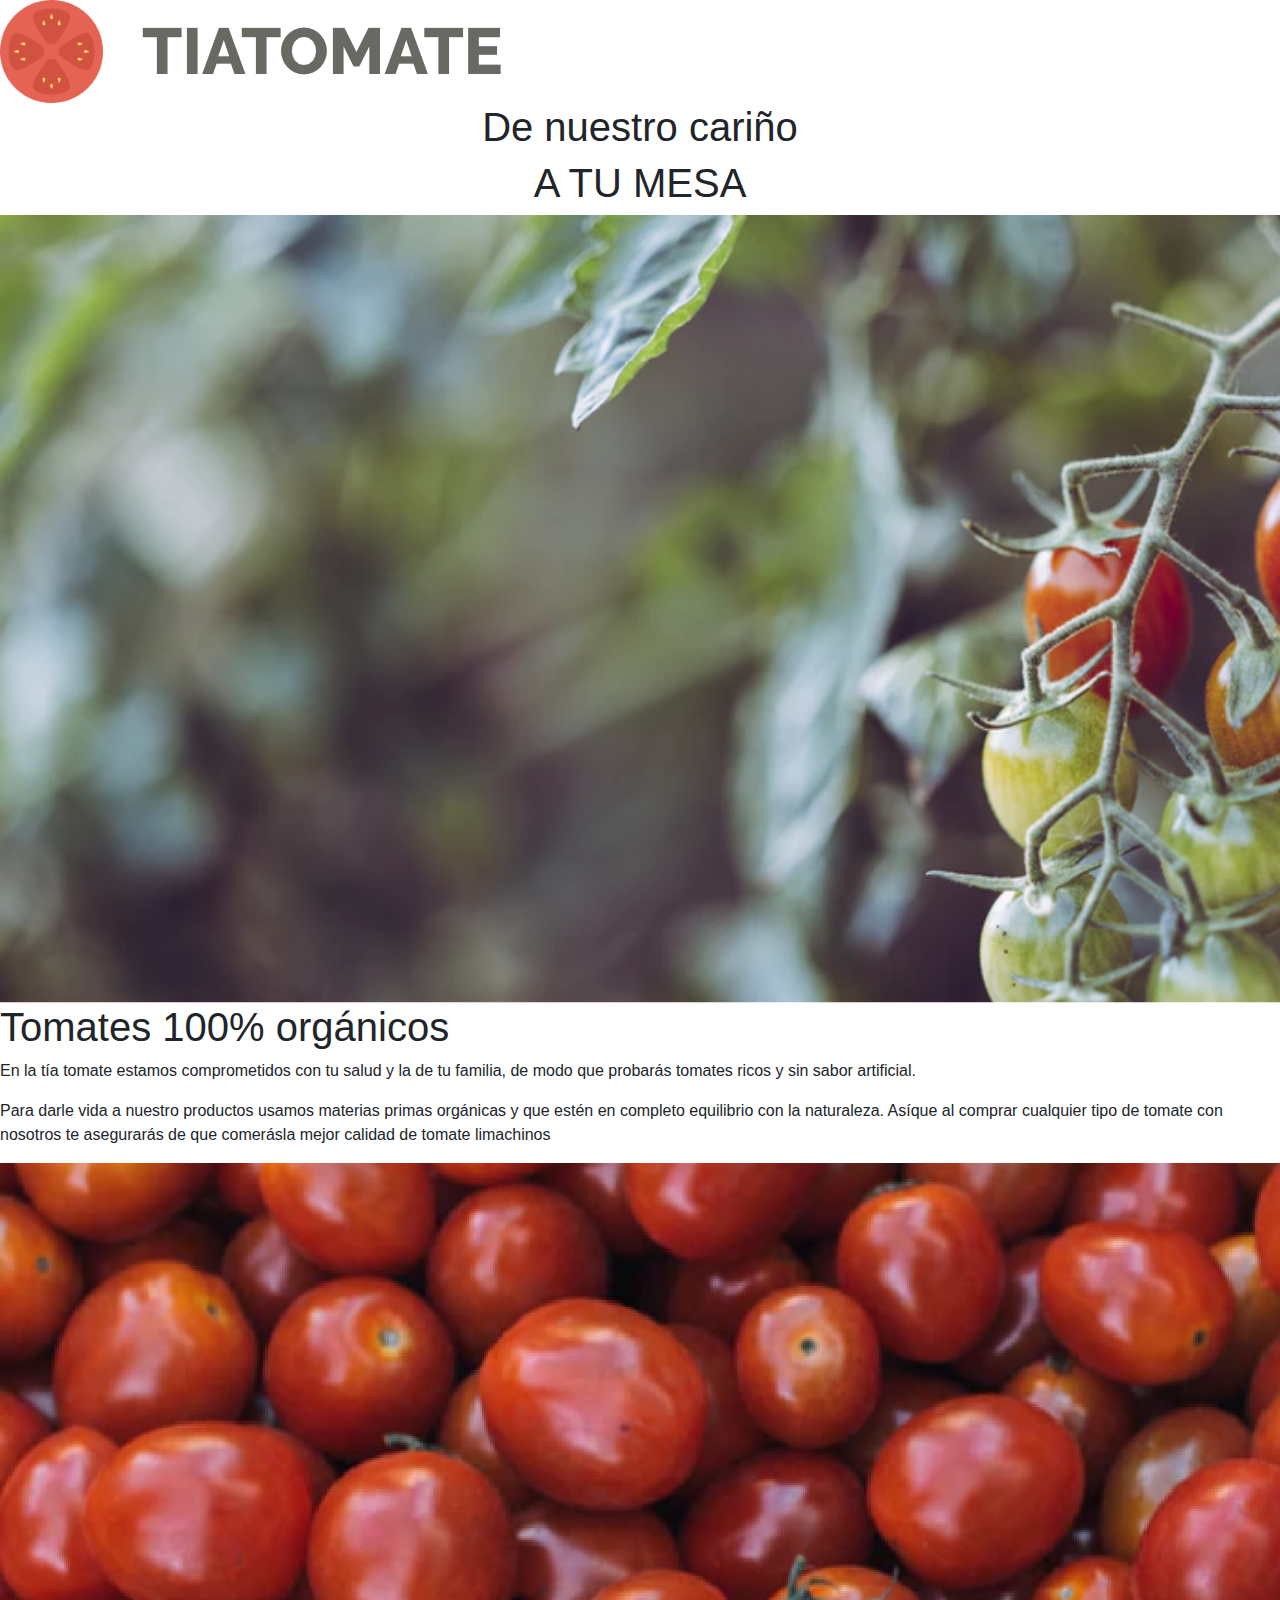
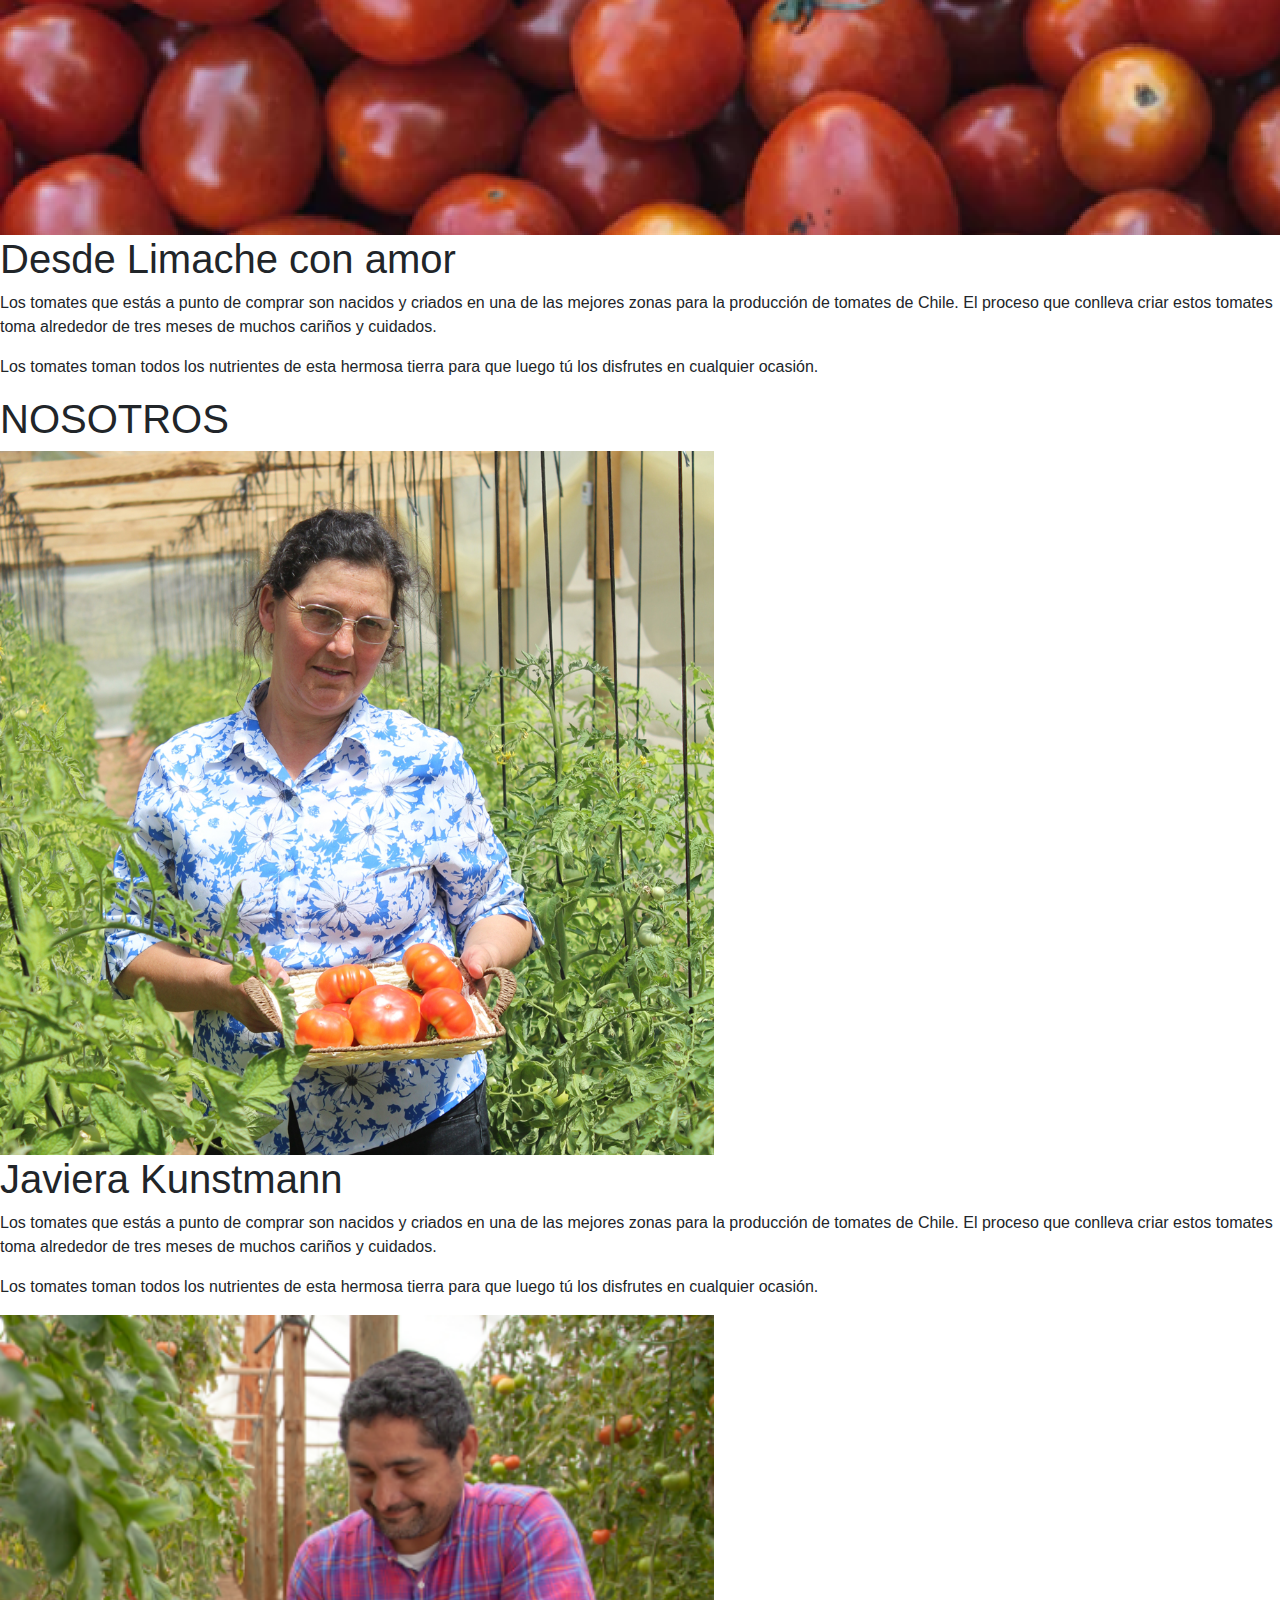
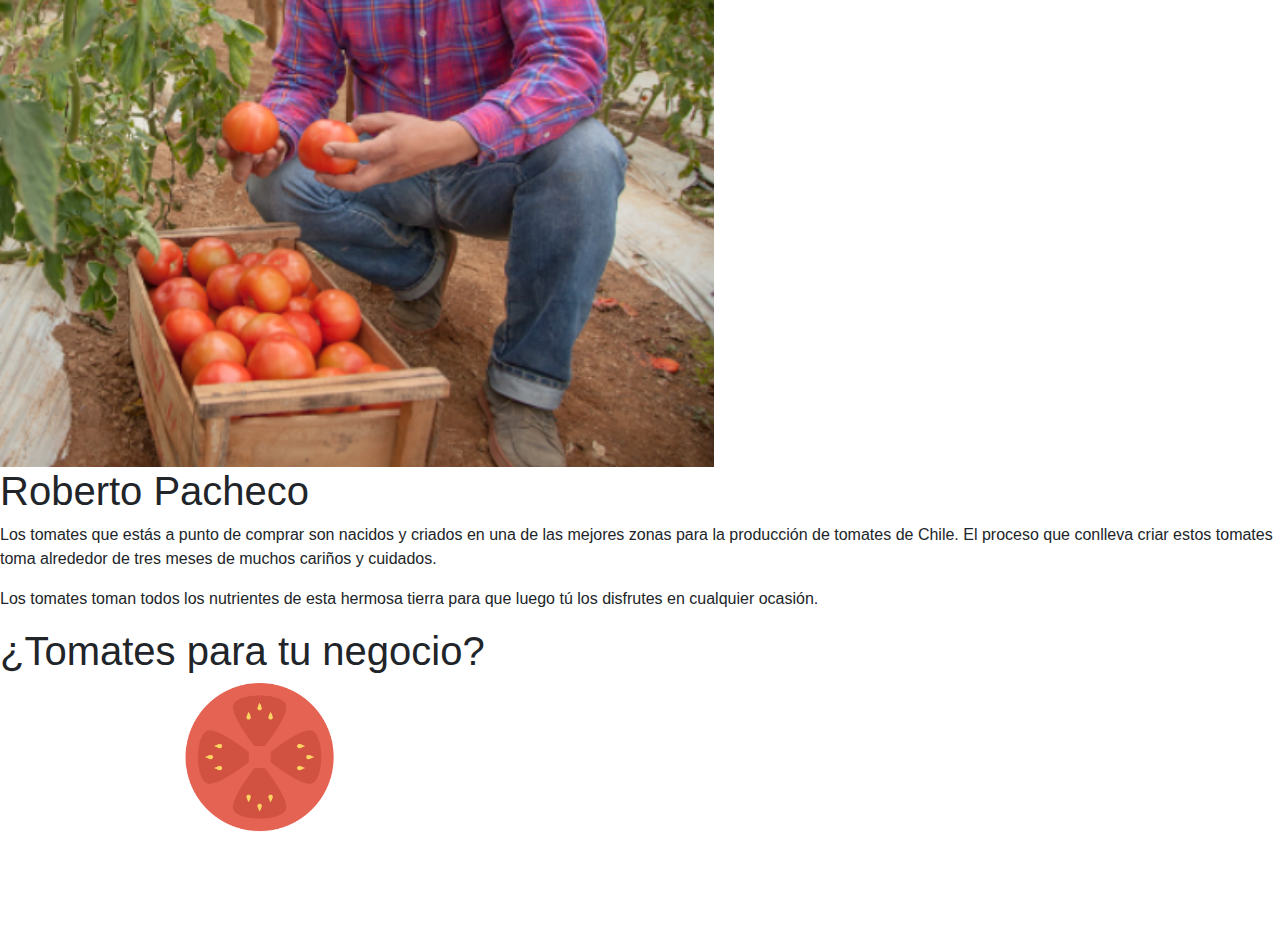
==== index-new.html @ 32938529 "modificación texto" ====
<!DOCTYPE html>
<html lang="es" dir="ltr">
  <head>
    <meta charset="utf-8">
    <title>Tía Tomate</title>
    <meta name="viewport" content="width=device-width, inicial-scale=1.0">
    <!-- CSS de  bootstrap 4.3.1-->
    <link rel="stylesheet" href="https://stackpath.bootstrapcdn.com/bootstrap/4.3.1/css/bootstrap.min.css" integrity="sha384-ggOyR0iXCbMQv3Xipma34MD+dH/1fQ784/j6cY/iJTQUOhcWr7x9JvoRxT2MZw1T" crossorigin="anonymous">
    <!-- Google Fonts -->
    <link href="<link href="https://fonts.googleapis.com/css?family=Raleway:200,400,700&display=swap" rel="stylesheet">
  </head>

  <body>

<header>
  <img class="logo_header" src="assets/img/logo_header.png">
</header>

<section class="first_text">

  <h1 class="text_1 text-center">De nuestro cariño</h1>
  <h1 class="text_2 text-center">A TU MESA</h1>

</section>

<section class="second_section">

    <img class="plant_img" src="assets/img/about-1.png">

      <h1 class="organic-text">Tomates 100% orgánicos</h1>

      <div class="description_p1">
          <p>En la tía tomate estamos comprometidos con tu salud y la de tu familia, de modo que probarás tomates ricos y sin sabor artificial.</p>
          <p>Para darle vida a nuestro productos usamos materias primas orgánicas y que estén en completo equilibrio con la naturaleza. Asíque al comprar cualquier tipo de tomate con nosotros te asegurarás de que comerásla mejor calidad de tomate limachinos</p>
     </div>

</section>

<section class="third_section">

      <img class="tomatoes_img"src="assets/img/about-2.png">

      <h1 class="cherry-text">Desde Limache con amor</h1>

      <div class="description_p2">
          <p>Los tomates que estás a punto de comprar son nacidos y criados en una de las mejores zonas para la producción de tomates de Chile. El proceso que conlleva criar estos tomates toma alrededor de tres meses de muchos cariños y cuidados.</p>
          <p>Los tomates toman todos los nutrientes de esta hermosa tierra para que luego tú los disfrutes en cualquier ocasión.</p>
      </div>

</section>

<div class="orange-div1">
  <h1 class="about_us">NOSOTROS</h1>

</div>

<section class="fifth_section">

      <img class="woman_img"src="assets/img/about-3.png">

      <h1 class="woman-text">Javiera Kunstmann</h1>

      <div class="description_p3">
          <p>Los tomates que estás a punto de comprar son nacidos y criados en una de las mejores zonas para la producción de tomates de Chile. El proceso que conlleva criar estos tomates toma alrededor de tres meses de muchos cariños y cuidados.</p>
          <p>Los tomates toman todos los nutrientes de esta hermosa tierra para que luego tú los disfrutes en cualquier ocasión.</p>
      </div>

      <img class="man_img"src="assets/img/about-4.png">

      <h1 class="man-text">Roberto Pacheco</h1>

      <div class="description_p3">
          <p>Los tomates que estás a punto de comprar son nacidos y criados en una de las mejores zonas para la producción de tomates de Chile. El proceso que conlleva criar estos tomates toma alrededor de tres meses de muchos cariños y cuidados.</p>
          <p>Los tomates toman todos los nutrientes de esta hermosa tierra para que luego tú los disfrutes en cualquier ocasión.</p>
      </div>

</section>
      <div class="orange-div2">
        <h1 class="business_tomate">¿Tomates para tu negocio?</h1>
      </div>

<footer class="footer_log">
      <img class="logo_footer" src="assets/img/logo_footer.png">
</footer>

  </body>

</html>
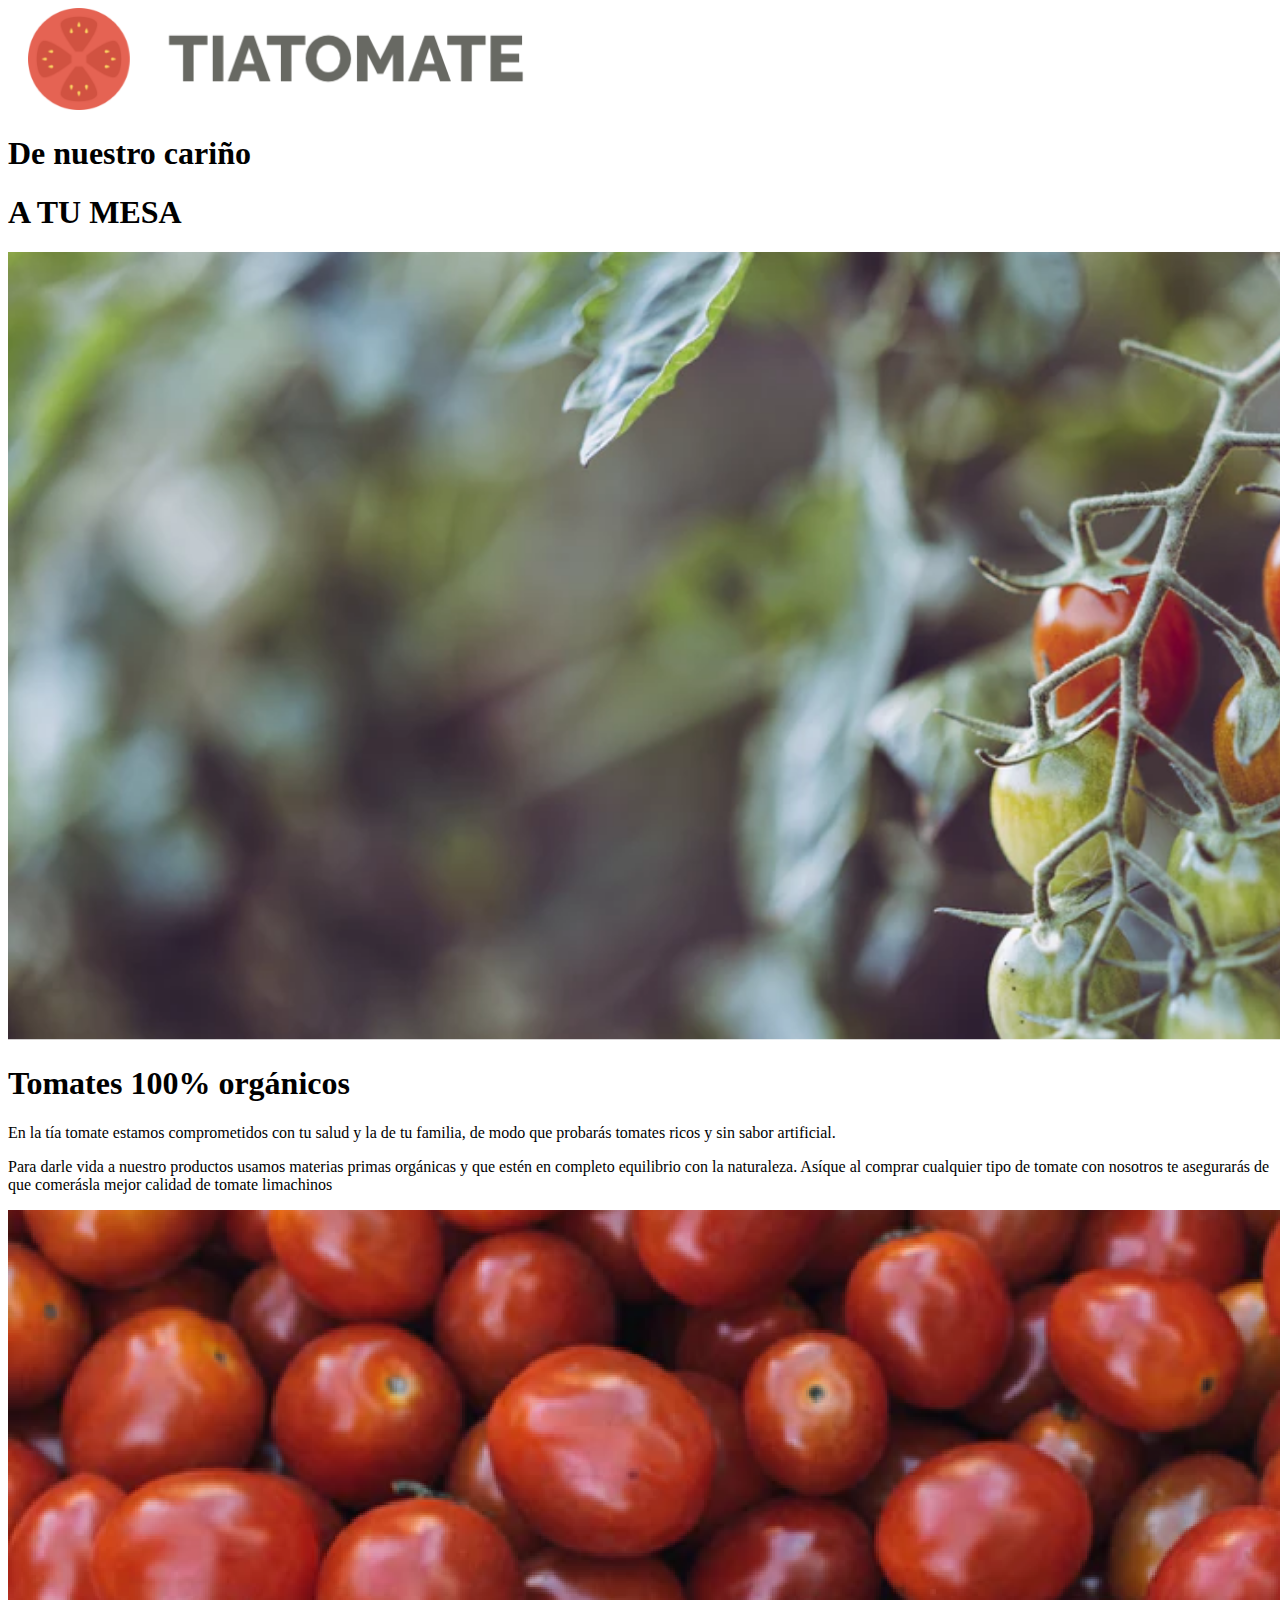
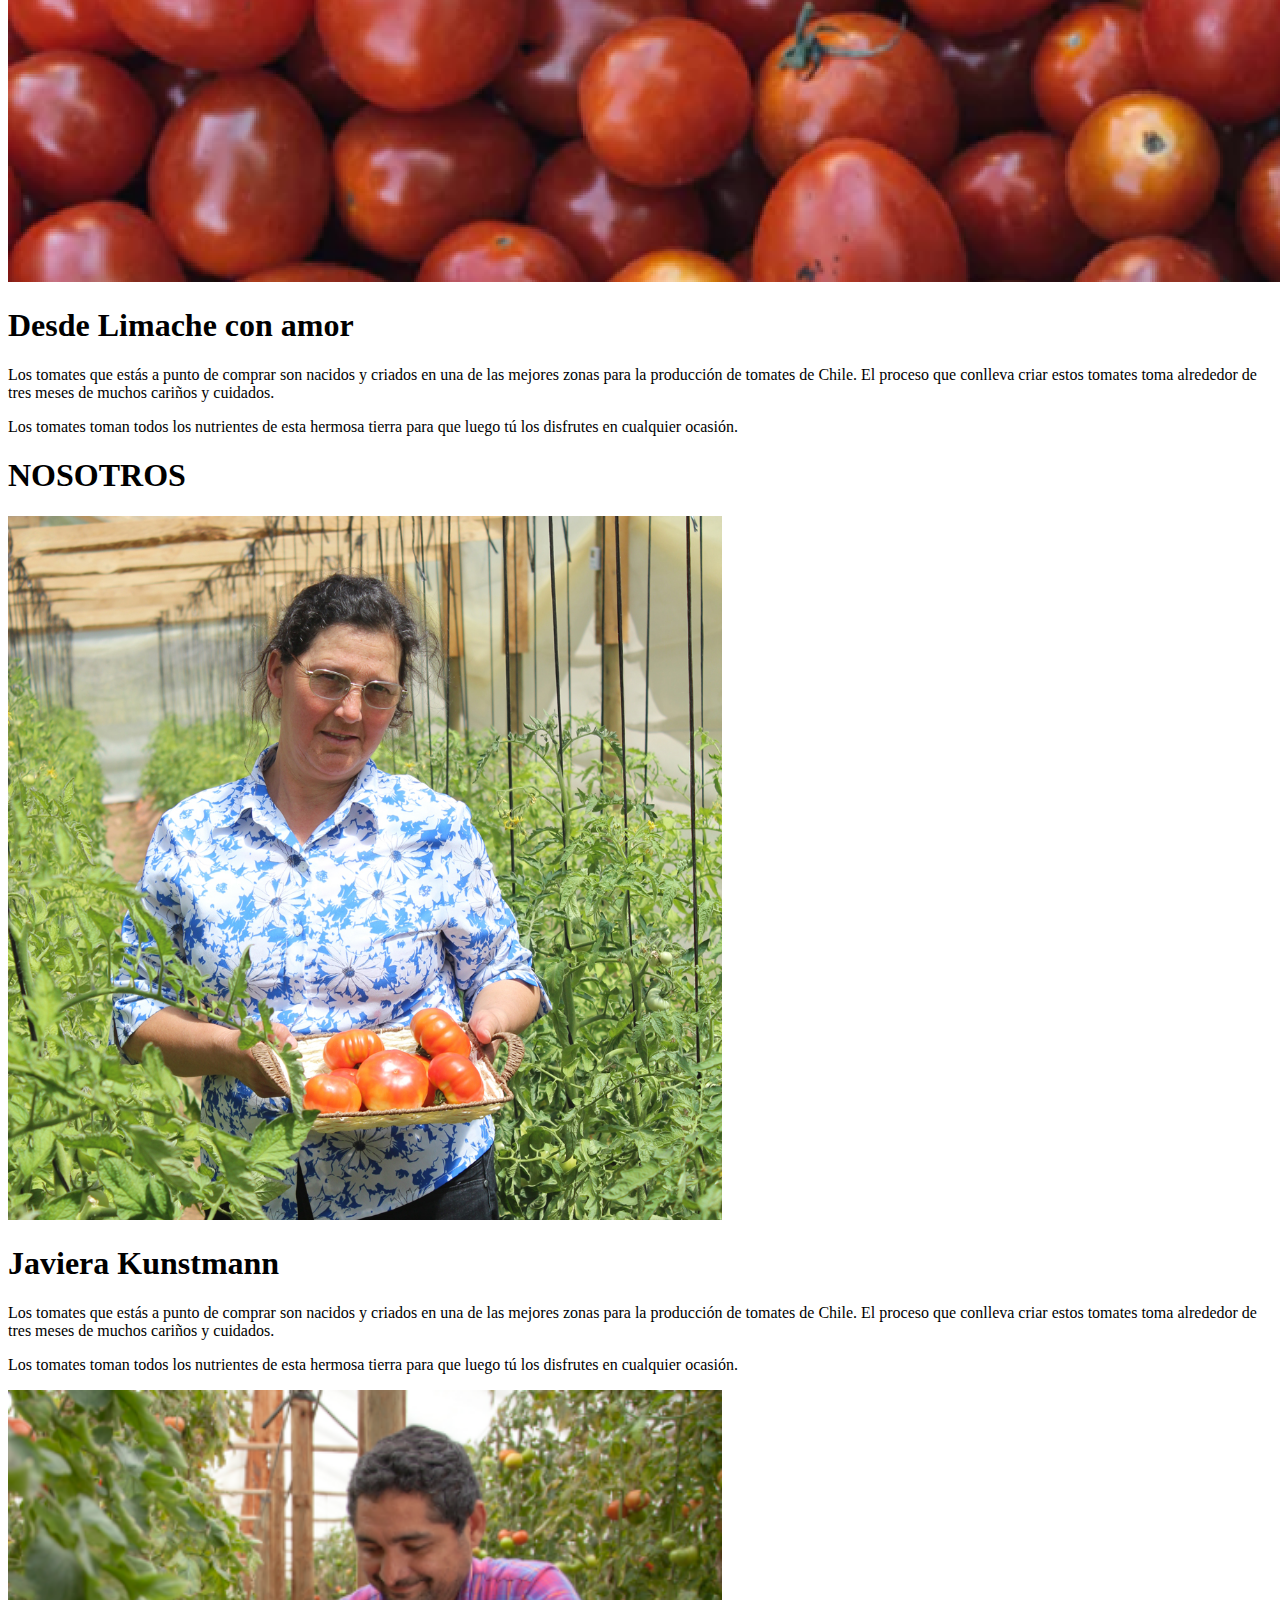
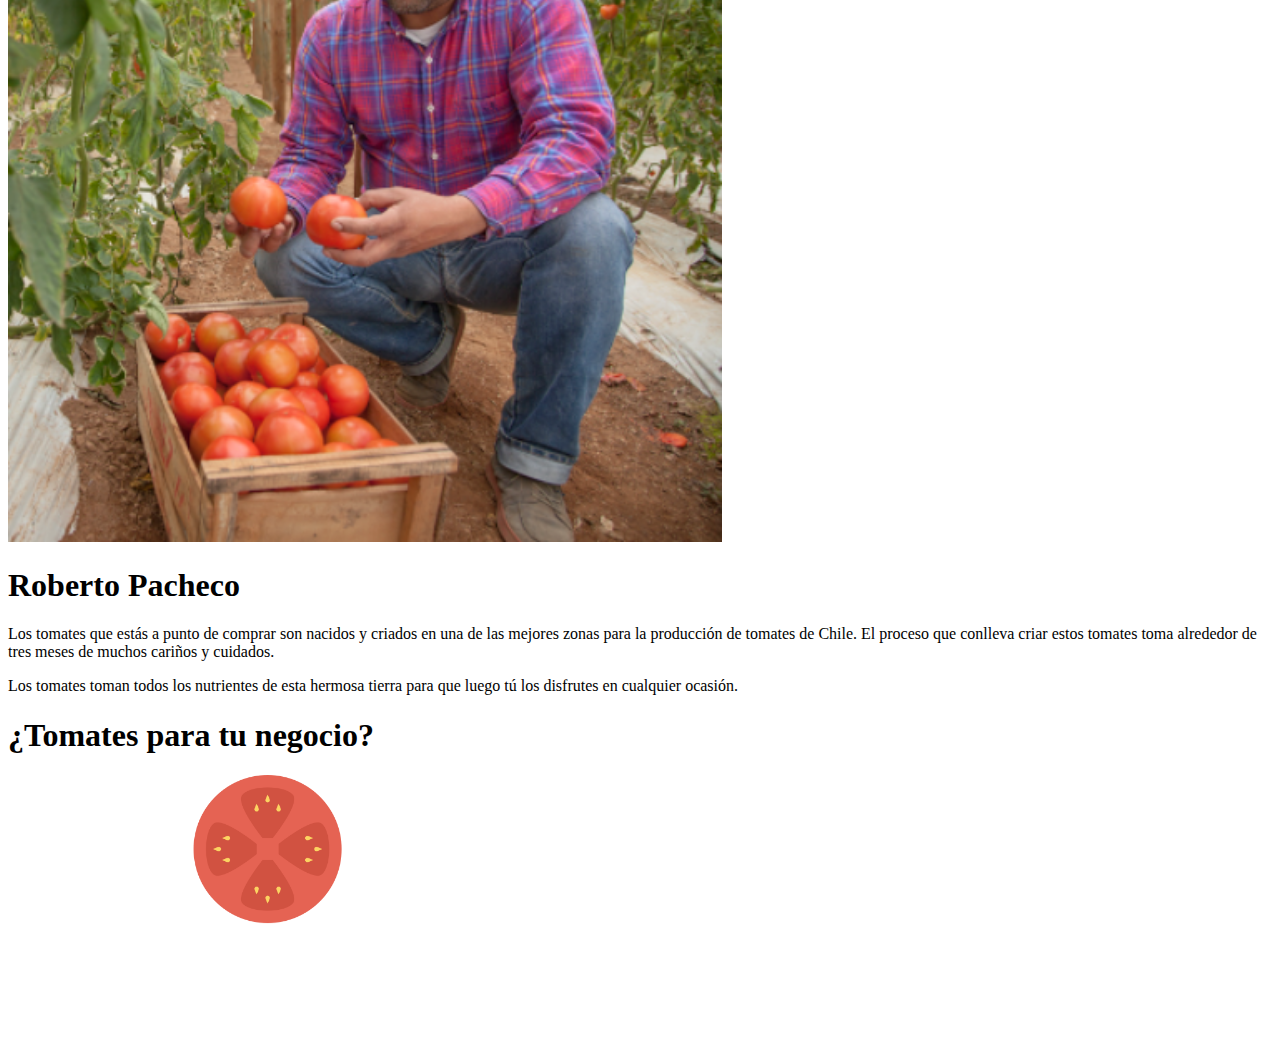
==== commit 4b78250d: "actualización" ====
--- a/index-new.html
+++ b/index-new.html
@@ -1,13 +1,15 @@
 <!DOCTYPE html>
+
 <html lang="es" dir="ltr">
   <head>
     <meta charset="utf-8">
     <title>Tía Tomate</title>
     <meta name="viewport" content="width=device-width, inicial-scale=1.0">
-    <!-- CSS de  bootstrap 4.3.1-->
-    <link rel="stylesheet" href="https://stackpath.bootstrapcdn.com/bootstrap/4.3.1/css/bootstrap.min.css" integrity="sha384-ggOyR0iXCbMQv3Xipma34MD+dH/1fQ784/j6cY/iJTQUOhcWr7x9JvoRxT2MZw1T" crossorigin="anonymous">
     <!-- Google Fonts -->
-    <link href="<link href="https://fonts.googleapis.com/css?family=Raleway:200,400,700&display=swap" rel="stylesheet">
+    <link href="https://fonts.googleapis.com/css?family=Raleway:200,400,700&display=swap" rel="stylesheet">
+    <!--Mi estilo-->
+    <link rel="stylesheet" href="assets/css/style.css">
+
   </head>
 
   <body>
--- a/assets/css/style.css
+++ b/assets/css/style.css
@@ -0,0 +1,11 @@
+/*Componentes del sitio*/
+header {
+  padding-left: 20px;
+  text-align: left;
+}
+
+.logo_header {
+  width: 40%;
+}
+
+/*# sourceMappingURL=style.css.map */
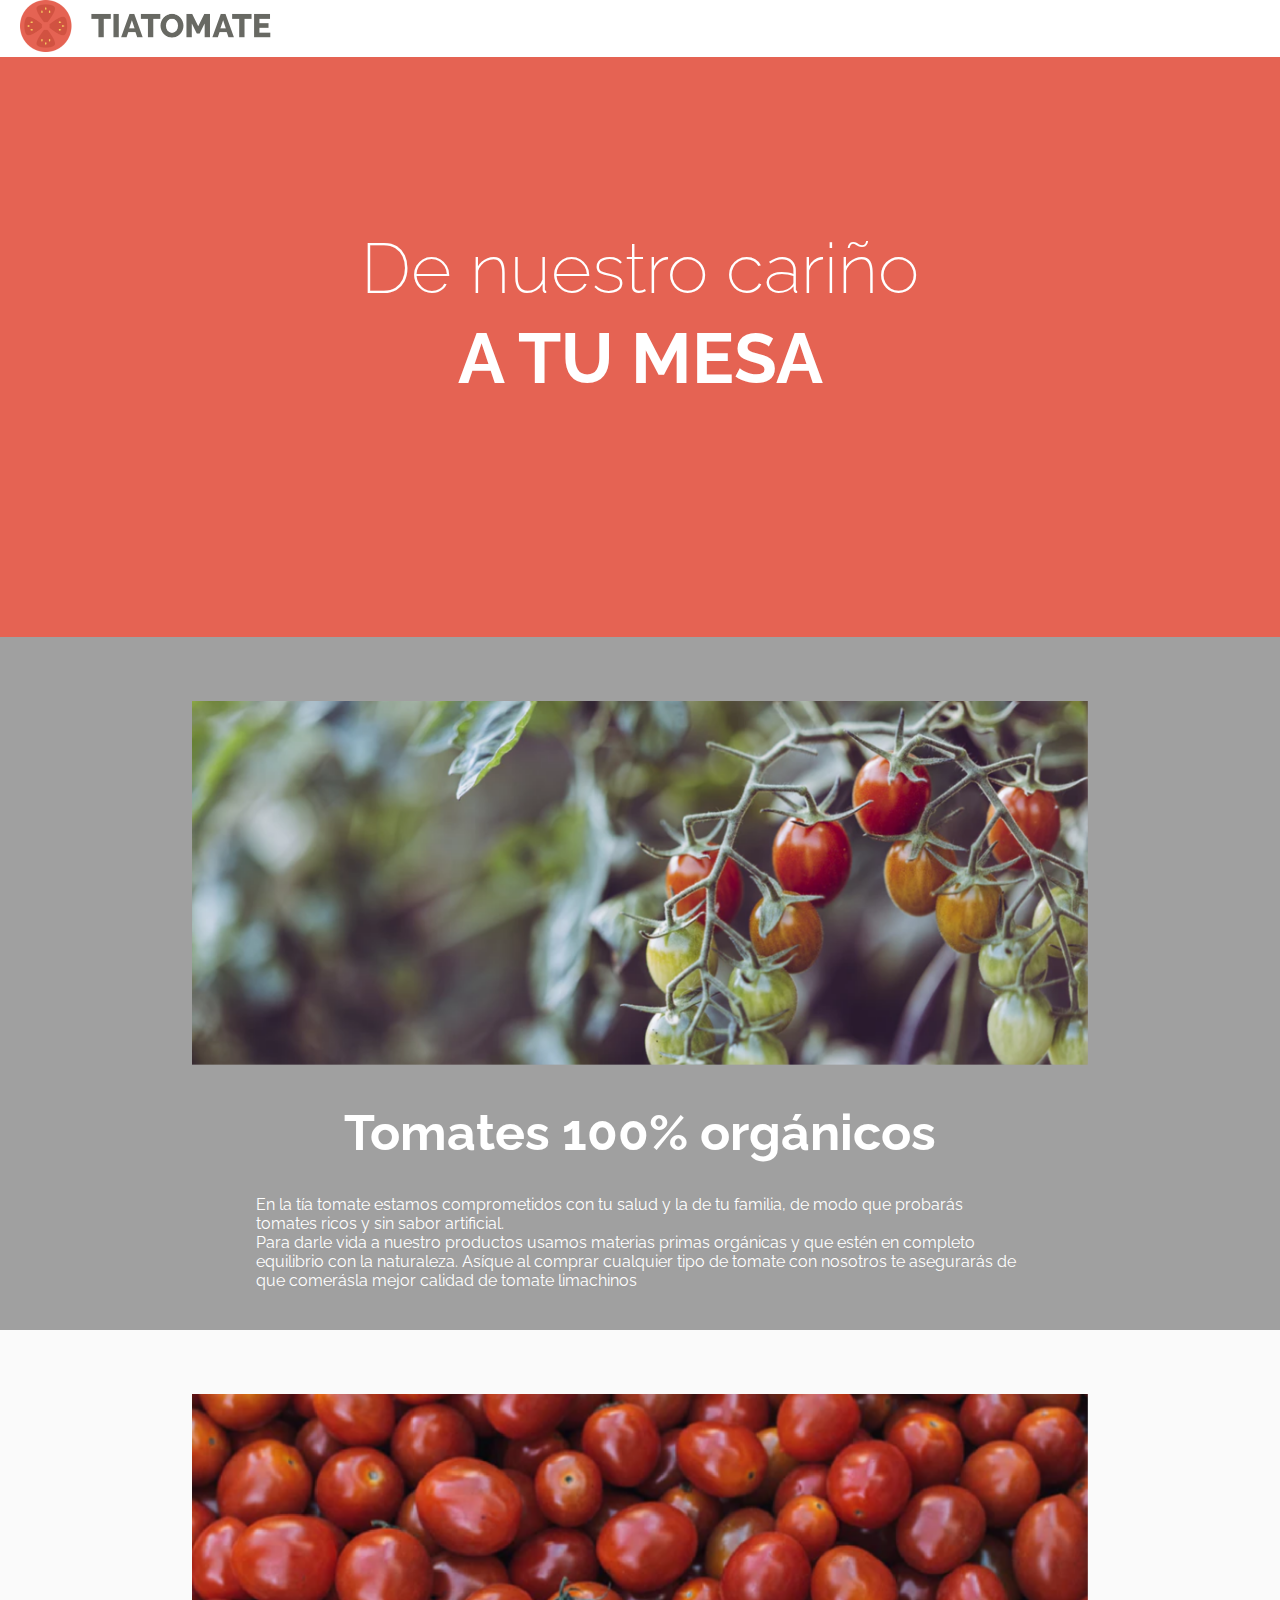
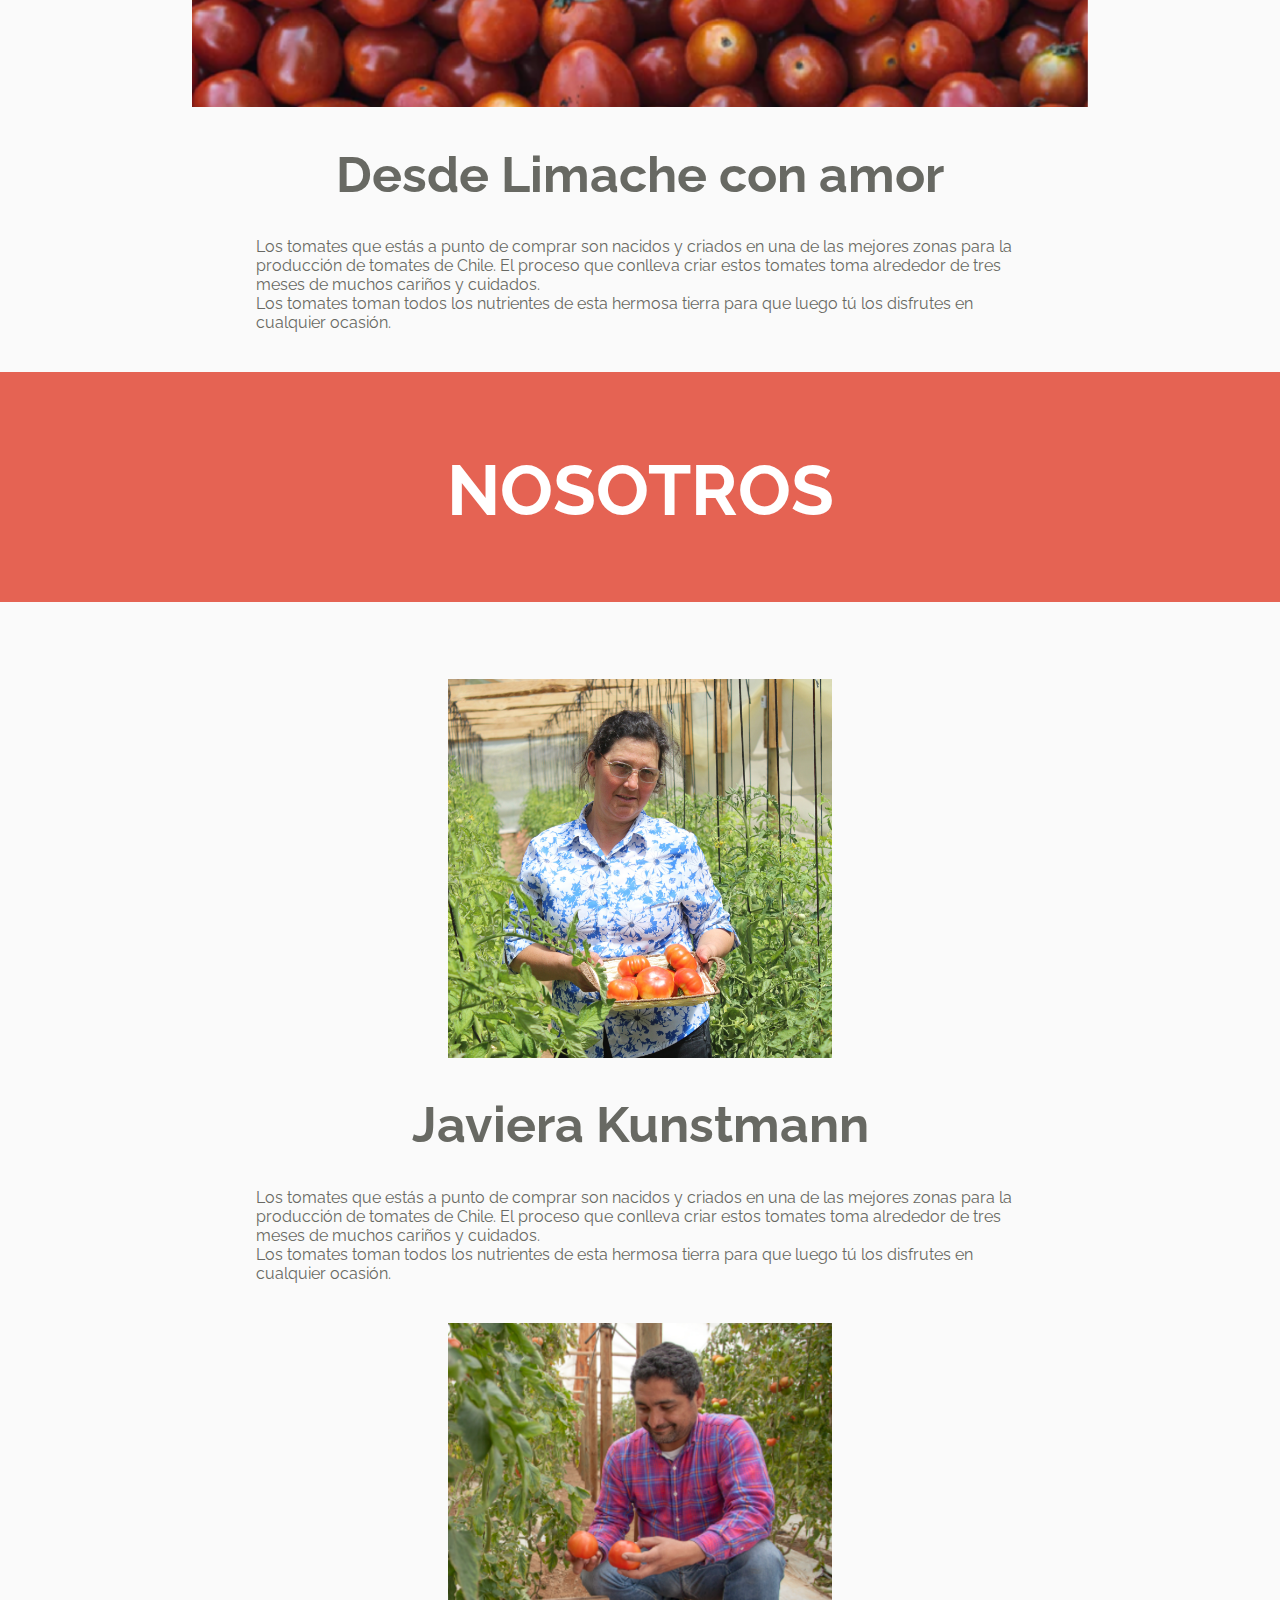
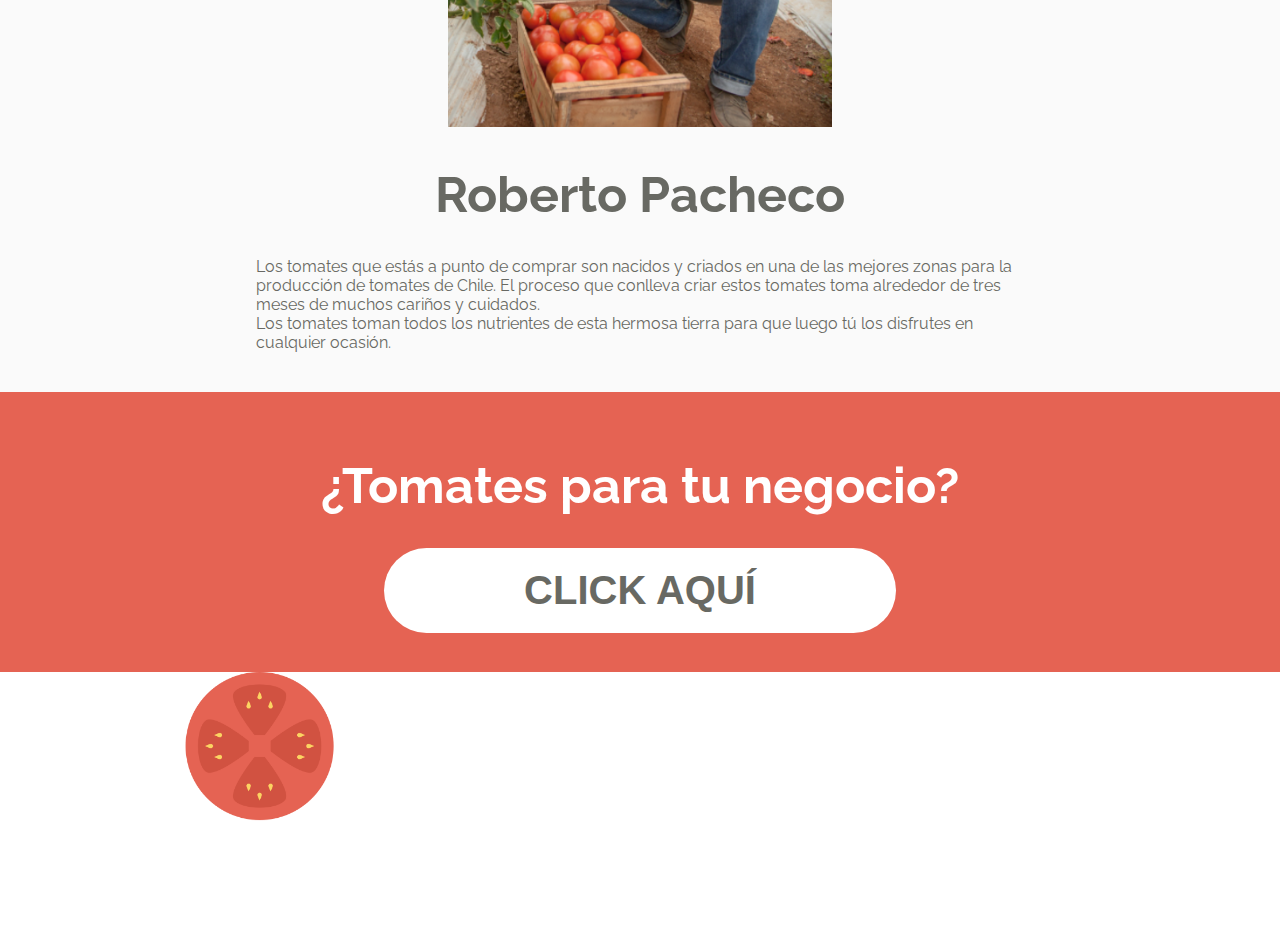
==== commit ffe5a3ec: "index" ====
--- a/index-new.html
+++ b/index-new.html
@@ -20,8 +20,8 @@
 
 <section class="first_text">
 
-  <h1 class="text_1 text-center">De nuestro cariño</h1>
-  <h1 class="text_2 text-center">A TU MESA</h1>
+  <h1 class="text_1">De nuestro cariño</h1>
+  <h1 class="text_2">A TU MESA</h1>
 
 </section>
 
@@ -71,15 +71,20 @@
 
       <h1 class="man-text">Roberto Pacheco</h1>
 
-      <div class="description_p3">
+      <div class="description_p4">
           <p>Los tomates que estás a punto de comprar son nacidos y criados en una de las mejores zonas para la producción de tomates de Chile. El proceso que conlleva criar estos tomates toma alrededor de tres meses de muchos cariños y cuidados.</p>
           <p>Los tomates toman todos los nutrientes de esta hermosa tierra para que luego tú los disfrutes en cualquier ocasión.</p>
       </div>
 
 </section>
-      <div class="orange-div2">
-        <h1 class="business_tomate">¿Tomates para tu negocio?</h1>
-      </div>
+
+
+<div class="orange-div2">
+
+      <h1 class="business_tomate">¿Tomates para tu negocio?</h1>
+
+      <button class="button">CLICK AQUÍ</button>
+</div>
 
 <footer class="footer_log">
       <img class="logo_footer" src="assets/img/logo_footer.png">
--- a/assets/css/style.css
+++ b/assets/css/style.css
@@ -1,11 +1,185 @@
 /*Componentes del sitio*/
+body, p {
+  margin: 0;
+  padding: 0;
+}
+
+body {
+  font-family: "Raleway", sans-serif;
+}
+
+.text_1 {
+  font-weight: 200;
+  font-size: 70px;
+}
+
+.text_2 {
+  font-weight: 700;
+  font-size: 70px;
+}
+
+.second_section {
+  color: #FFF;
+}
+
+.organic-text {
+  font-size: 50px;
+  font-weight: 700;
+}
+
+.third_section {
+  color: #686963;
+}
+
+.cherry-text {
+  font-size: 50px;
+  font-weight: 700;
+}
+
+.about_us {
+  font-size: 70px;
+  text-align: center;
+}
+
+.woman-text, .man-text {
+  font-size: 50px;
+  font-weight: 700;
+  color: #686963;
+  text-align: center;
+}
+
+.description_p3, .description_p4 {
+  color: #686963;
+}
+
+.business_tomate {
+  font-size: 50px;
+  color: #FFF;
+}
+
+.button {
+  font-size: 70px;
+  font-weight: 700;
+}
+
+.button {
+  background-color: #FFF;
+  border: 2px;
+  border-color: #686963;
+  color: #686963;
+  padding: 20px;
+  text-align: center;
+  text-decoration: none;
+  display: inline-block;
+  font-size: 40px;
+  border-radius: 50px;
+  width: 40%;
+}
+
 header {
   padding-left: 20px;
   text-align: left;
+  background-color: #FFF;
+  height: 10px;
 }
 
 .logo_header {
-  width: 40%;
+  width: 20%;
+  text-align: left;
+}
+
+.first_text {
+  background-color: #E56353;
+  height: 580px;
+  width: 100%;
+  text-align: center;
+  margin: 0;
+}
+
+.text_1 {
+  padding-top: 170px;
+}
+
+.text_2 {
+  line-height: 5px;
+}
+
+h1 {
+  color: #FFF;
+}
+
+.second_section {
+  background-color: #A0A0A0;
+  text-align: center;
+}
+
+.plant_img {
+  width: 70%;
+  padding-top: 5%;
+}
+
+.description_p1 {
+  text-align: left;
+  padding-left: 20%;
+  padding-right: 20%;
+  padding-bottom: 40px;
+}
+
+.third_section {
+  background-color: #FAFAFA;
+  text-align: center;
+}
+
+.cherry-text {
+  text-align: center;
+  color: #686963;
+}
+
+.tomatoes_img {
+  width: 70%;
+  padding-top: 5%;
+}
+
+.description_p2 {
+  text-align: left;
+  padding-left: 20%;
+  padding-right: 20%;
+  padding-bottom: 40px;
+}
+
+.orange-div1 {
+  background-color: #E56353;
+  height: 200px;
+  padding-top: 30px;
+}
+
+.fifth_section {
+  background-color: #FAFAFA;
+}
+
+.woman_img {
+  width: 30%;
+  padding-top: 6%;
+  padding-left: 35%;
+}
+
+.man_img {
+  width: 30%;
+  padding-left: 35%;
+}
+
+.description_p3, .description_p4 {
+  text-align: left;
+  padding-left: 20%;
+  padding-right: 20%;
+  padding-bottom: 40px;
+}
+
+.orange-div2 {
+  background-color: #E56353;
+  height: 250px;
+  padding-top: 30px;
+  text-align: center;
 }
 
 /*# sourceMappingURL=style.css.map */
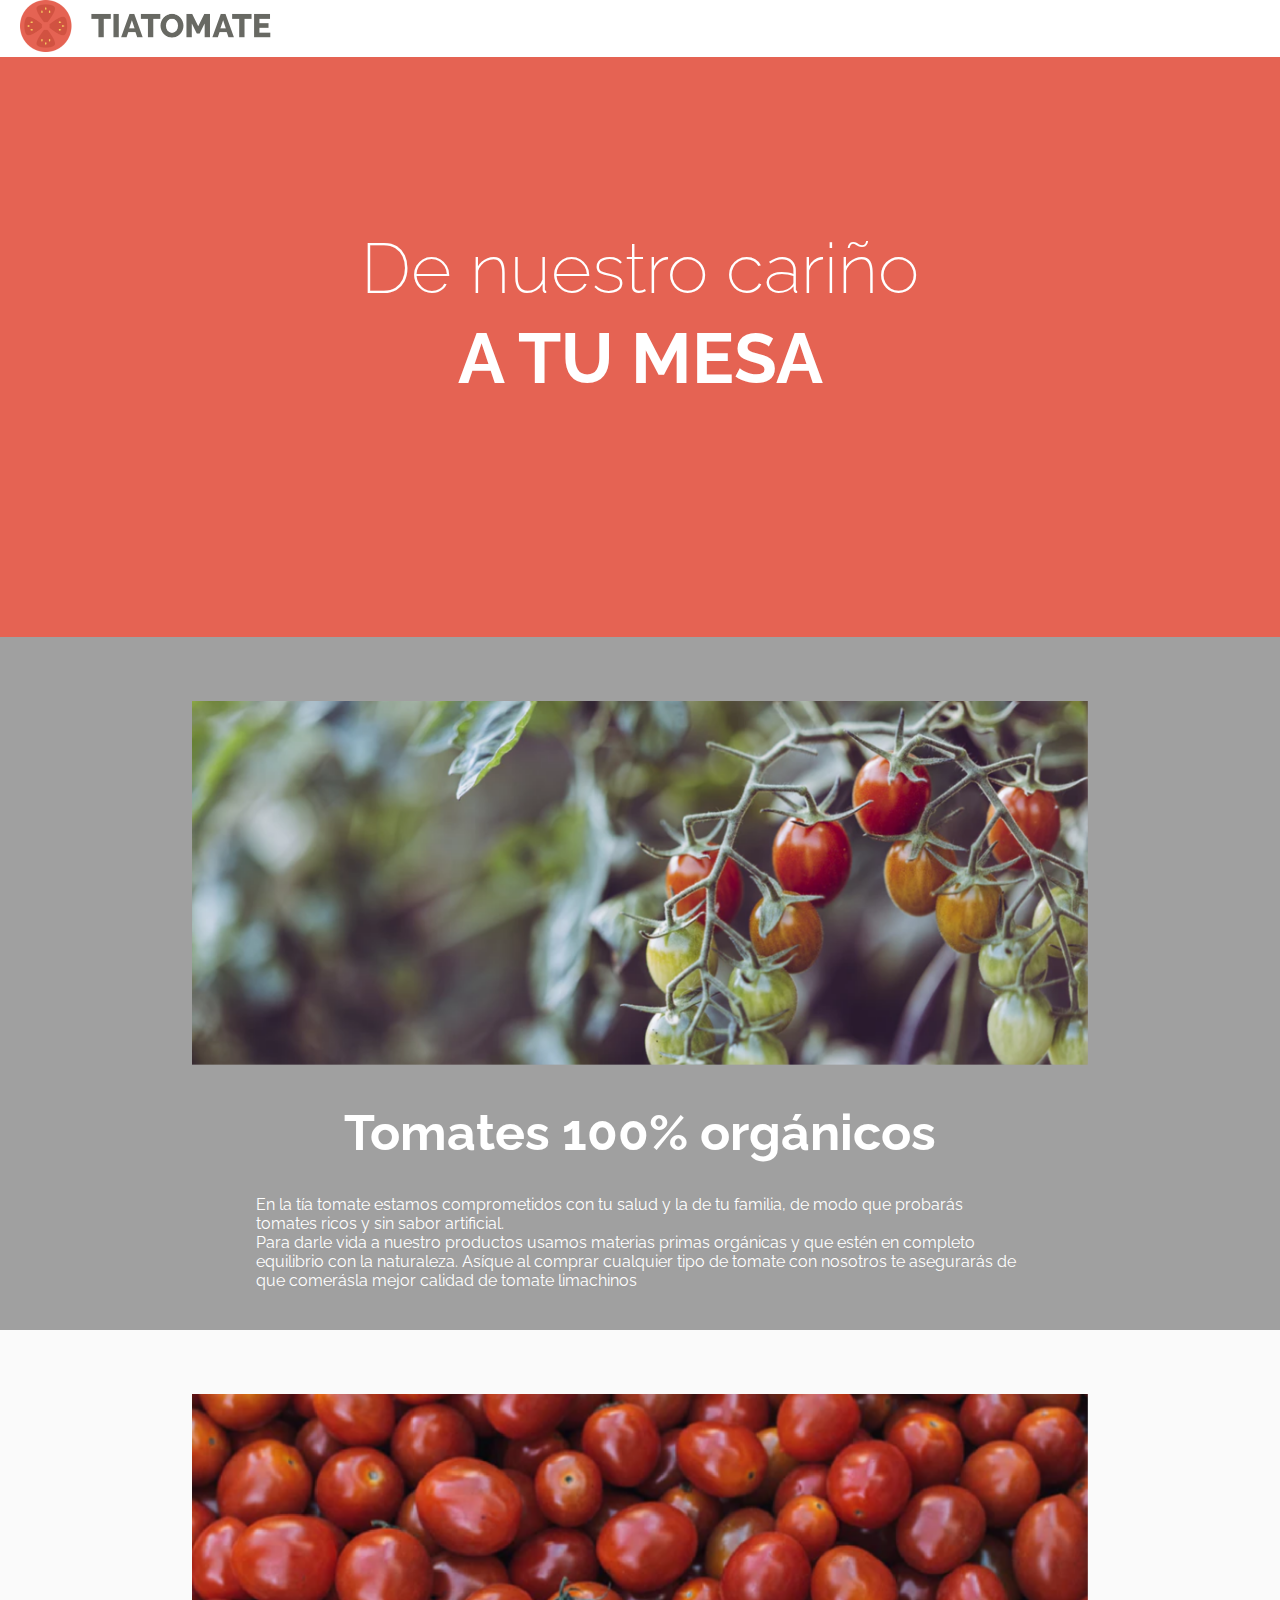
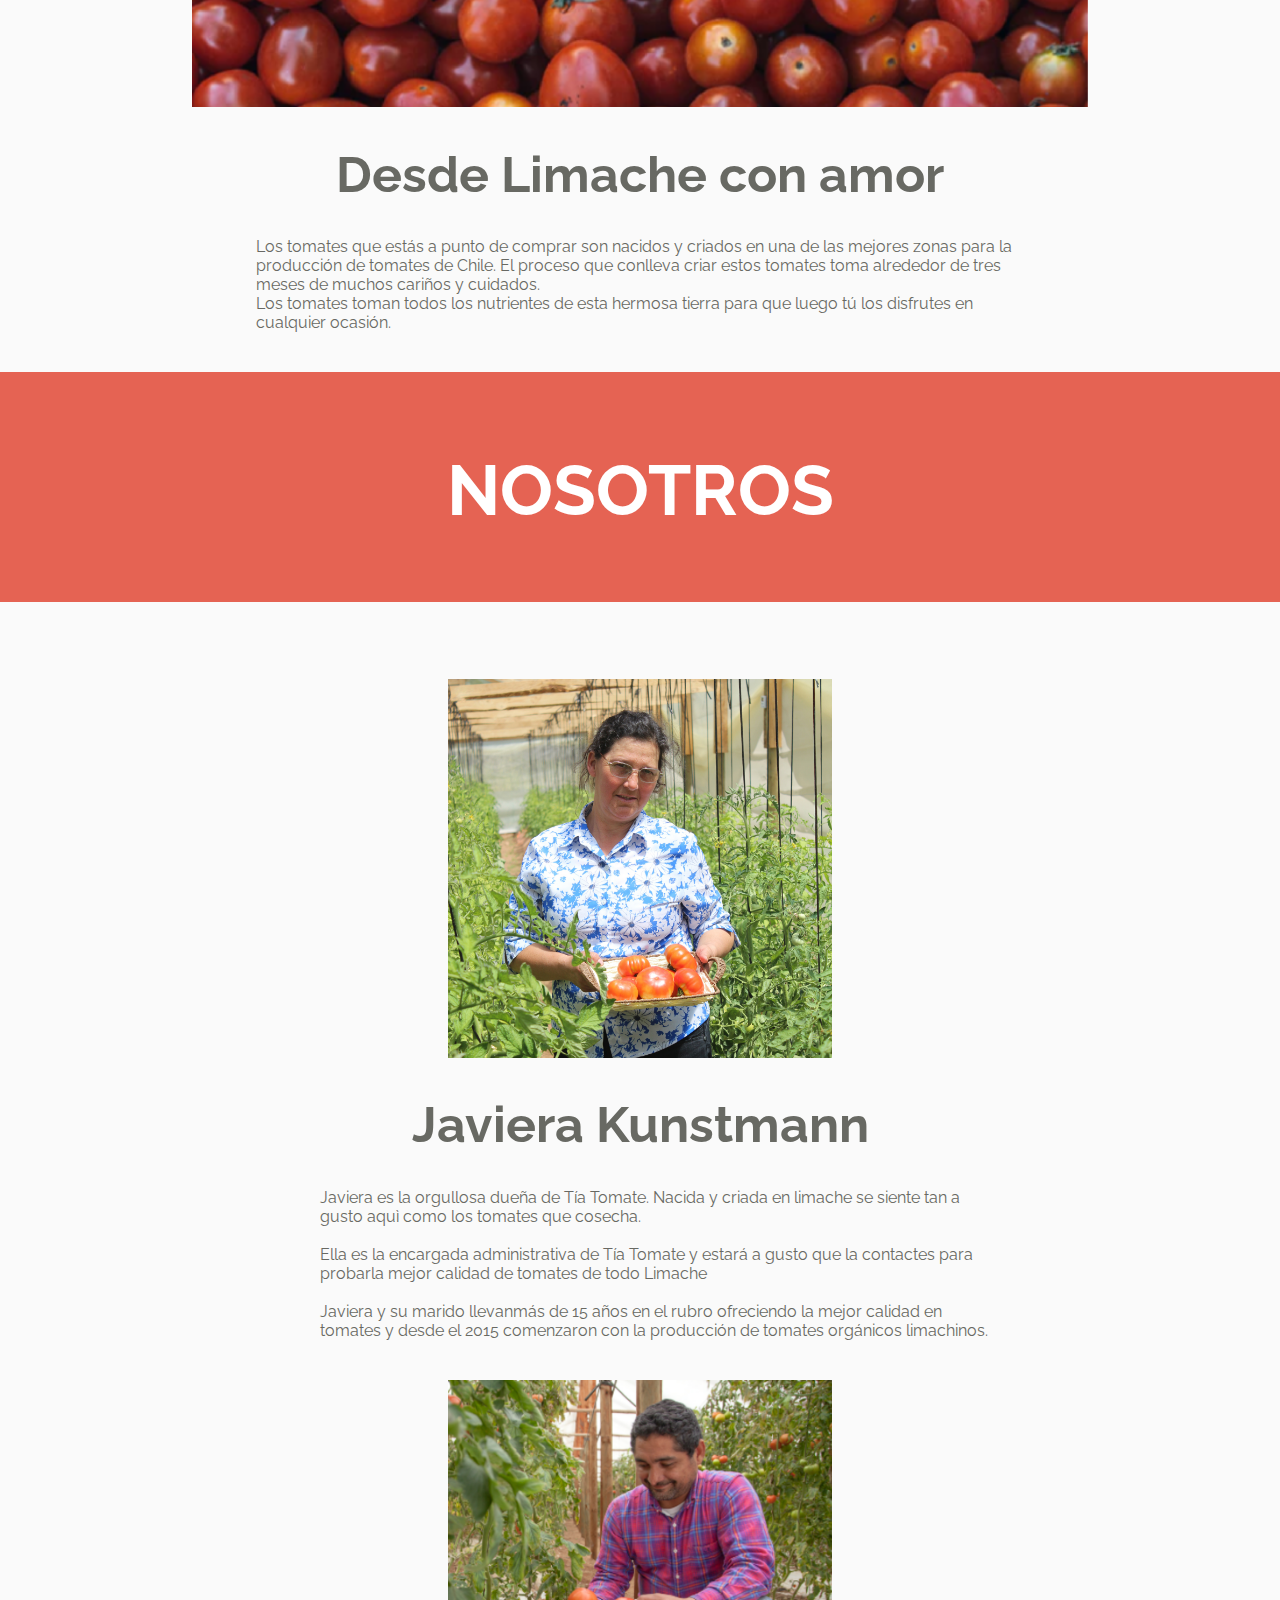
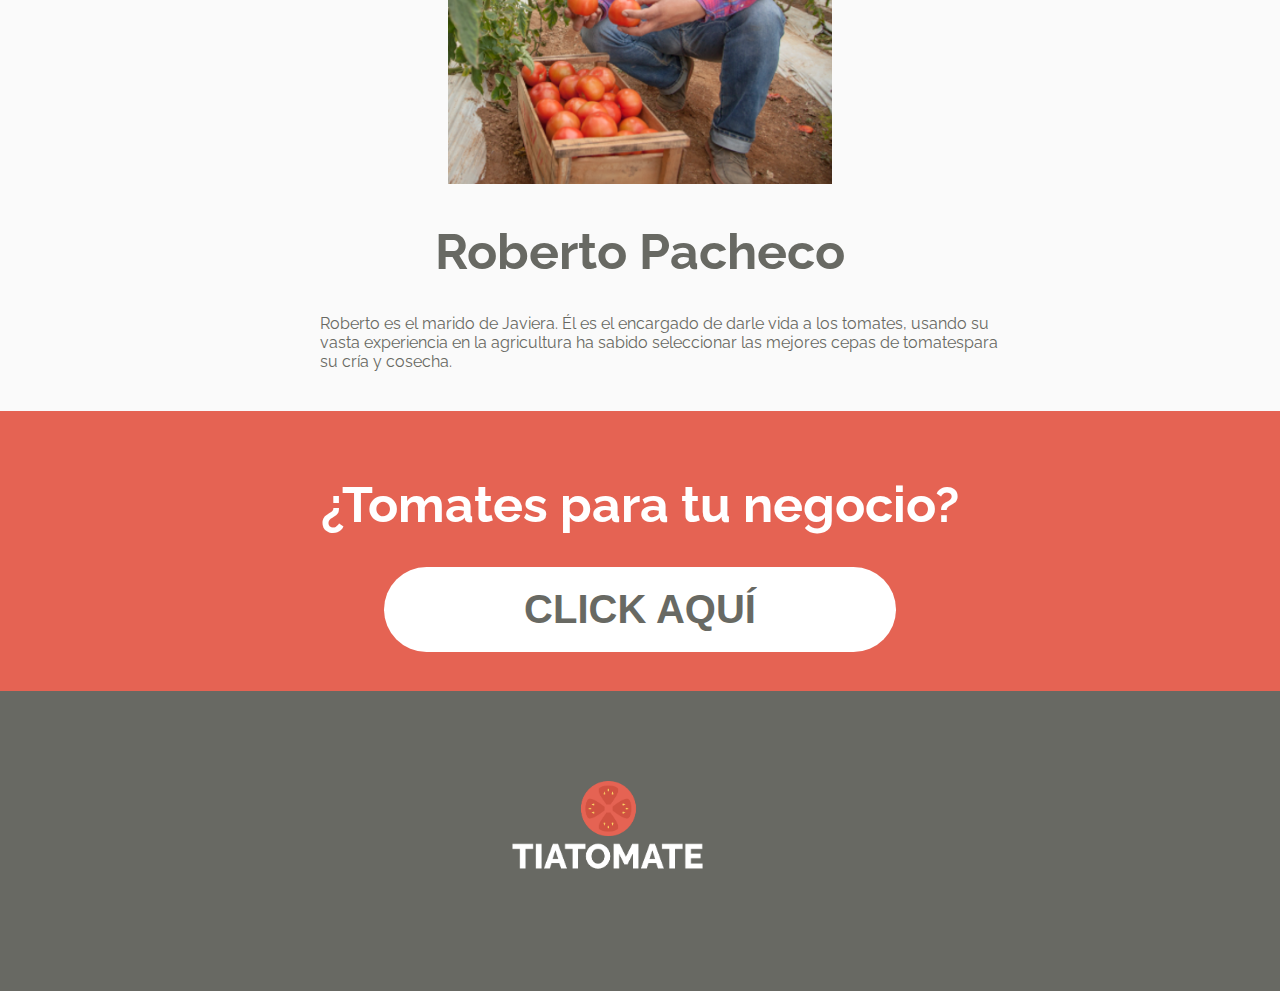
==== commit 83551e44: "final" ====
--- a/index-new.html
+++ b/index-new.html
@@ -63,8 +63,11 @@
       <h1 class="woman-text">Javiera Kunstmann</h1>
 
       <div class="description_p3">
-          <p>Los tomates que estás a punto de comprar son nacidos y criados en una de las mejores zonas para la producción de tomates de Chile. El proceso que conlleva criar estos tomates toma alrededor de tres meses de muchos cariños y cuidados.</p>
-          <p>Los tomates toman todos los nutrientes de esta hermosa tierra para que luego tú los disfrutes en cualquier ocasión.</p>
+          <p>Javiera es la orgullosa dueña de Tía Tomate. Nacida y criada en limache se siente tan a gusto aquì como los tomates que cosecha.</p>
+          <br>
+          <p>Ella es la encargada administrativa de Tía Tomate y estará a gusto que la contactes para probarla mejor calidad de tomates de todo Limache</p>
+          <br>
+          <p>Javiera y su marido llevanmás de 15 años en el rubro ofreciendo la mejor calidad en tomates y desde el 2015 comenzaron con la producción de tomates orgánicos limachinos.</p>
       </div>
 
       <img class="man_img"src="assets/img/about-4.png">
@@ -72,8 +75,7 @@
       <h1 class="man-text">Roberto Pacheco</h1>
 
       <div class="description_p4">
-          <p>Los tomates que estás a punto de comprar son nacidos y criados en una de las mejores zonas para la producción de tomates de Chile. El proceso que conlleva criar estos tomates toma alrededor de tres meses de muchos cariños y cuidados.</p>
-          <p>Los tomates toman todos los nutrientes de esta hermosa tierra para que luego tú los disfrutes en cualquier ocasión.</p>
+          <p>Roberto es el marido de Javiera. Él es el encargado de darle vida a los tomates, usando su vasta experiencia en la agricultura ha sabido seleccionar las mejores cepas de tomatespara su cría y cosecha.</p>
       </div>
 
 </section>
--- a/assets/css/style.css
+++ b/assets/css/style.css
@@ -74,6 +74,15 @@
   font-size: 40px;
   border-radius: 50px;
   width: 40%;
+}
+
+.footer_log {
+  background-color: #686963;
+  height: 300px;
+}
+
+.logo_footer {
+  width: 15%;
 }
 
 header {
@@ -170,9 +179,9 @@
 
 .description_p3, .description_p4 {
   text-align: left;
-  padding-left: 20%;
-  padding-right: 20%;
+  padding-left: 25%;
   padding-bottom: 40px;
+  width: 53%;
 }
 
 .orange-div2 {
@@ -182,4 +191,9 @@
   text-align: center;
 }
 
+.logo_footer {
+  padding-left: 40%;
+  padding-top: 7%;
+}
+
 /*# sourceMappingURL=style.css.map */
